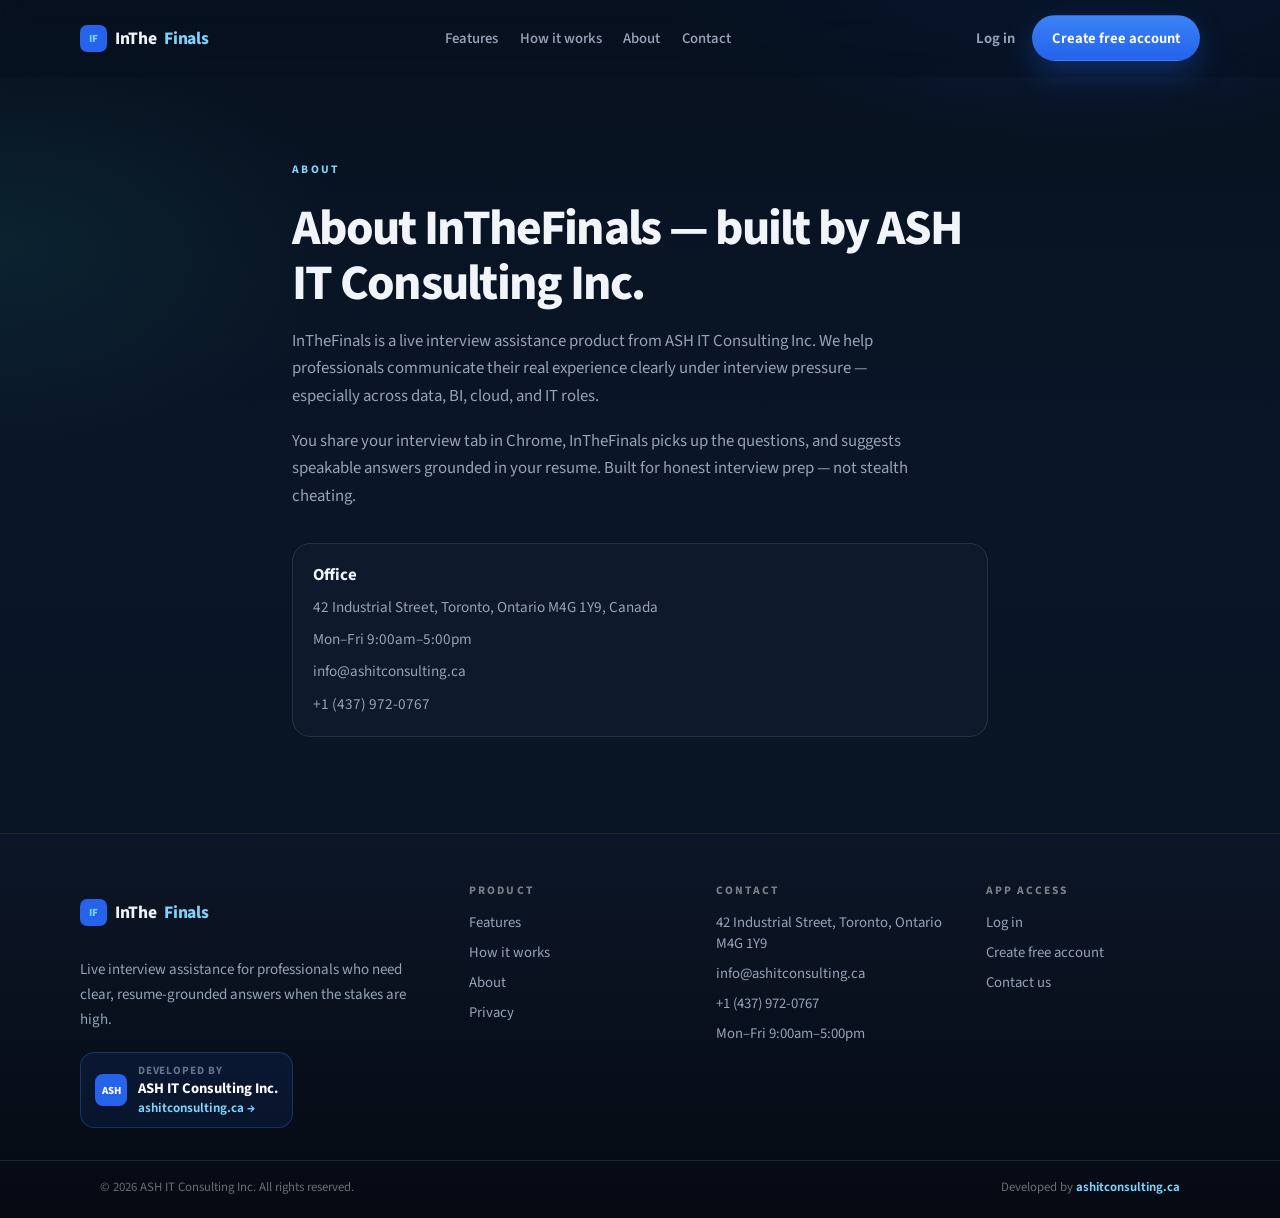
==== about/index.html @ 85ea25c9 "Add InTheFinals marketing site at $14.99 CAD/month. Cloudflare Pages deploys this repo on every push" ====
<!DOCTYPE html>
<html lang="en-CA">
<head>
  <meta charset="utf-8" />
  <meta name="viewport" content="width=device-width, initial-scale=1" />
  <title>About InTheFinals | ASH IT Consulting Inc. Toronto</title>
  <meta name="description" content="InTheFinals is a live interview assistance product developed by ASH IT Consulting Inc. in Toronto, Ontario — helping professionals communicate real experience clearly under interview pressure." />
  <meta name="keywords" content="About InTheFinals, ASH IT Consulting Inc Toronto, live interview assistance company, AI interview coach Toronto, Industrial Street Toronto IT consulting" />
  <meta name="robots" content="index, follow, max-image-preview:large, max-snippet:-1, max-video-preview:-1" />
  <meta name="author" content="ASH IT Consulting Inc." />
  <meta name="geo.region" content="CA-ON" />
  <meta name="geo.placename" content="Toronto" />
  <link rel="canonical" href="https://inthefinals.ai/about/" />
  <link rel="alternate" hreflang="en-CA" href="https://inthefinals.ai/about/" />
  <link rel="alternate" hreflang="x-default" href="https://inthefinals.ai/about/" />
  <meta property="og:type" content="website" />
  <meta property="og:site_name" content="InTheFinals" />
  <meta property="og:locale" content="en_CA" />
  <meta property="og:url" content="https://inthefinals.ai/about/" />
  <meta property="og:title" content="About InTheFinals — ASH IT Consulting Inc." />
  <meta property="og:description" content="Built in Toronto by ASH IT Consulting Inc. Live interview assistance for data, BI, cloud, and IT professionals." />
  <meta property="og:image" content="https://inthefinals.ai/assets/screen-live-workspace.png" />
  <meta name="twitter:card" content="summary_large_image" />
  <meta name="twitter:title" content="About InTheFinals — ASH IT Consulting Inc." />
  <meta name="twitter:description" content="Built in Toronto by ASH IT Consulting Inc. Live interview assistance for data, BI, cloud, and IT professionals." />
  <meta name="twitter:image" content="https://inthefinals.ai/assets/screen-live-workspace.png" />
  <meta name="theme-color" content="#0a1220" />
  <link rel="icon" href="/favicon.ico" sizes="any" />
  <link rel="icon" href="/favicon.svg" type="image/svg+xml" />
  <link rel="apple-touch-icon" href="/assets/apple-touch-icon.png" />
<link rel="preconnect" href="https://fonts.googleapis.com" />
  <link rel="preconnect" href="https://fonts.gstatic.com" crossorigin />
  <link href="https://fonts.googleapis.com/css2?family=Source+Sans+3:wght@400;500;600;700;800&display=swap" rel="stylesheet" />
  <link rel="stylesheet" href="../assets/styles.css?v=20260818d" />
  <script type="application/ld+json">
  {
    "@context": "https://schema.org",
    "@type": "BreadcrumbList",
    "itemListElement": [
      { "@type": "ListItem", "position": 1, "name": "Home", "item": "https://inthefinals.ai/" },
      { "@type": "ListItem", "position": 2, "name": "About", "item": "https://inthefinals.ai/about/" }
    ]
  }
  </script>
</head>
<body>
  <header class="header"><div class="wrap header-inner">
    <a class="logo" href="../index.html"><span class="logo-mark">IF</span>InThe<span>Finals</span></a>
    <nav class="nav">
      <a href="../features/index.html">Features</a>
      <a href="../how-it-works/index.html">How it works</a>
      <a href="index.html">About</a>
      <a href="../contact/index.html">Contact</a>
          <a class="btn btn-primary mobile-cta" href="https://app.inthefinals.ai/signup">Create free account</a>
      </nav>
    <div class="actions">
      <a class="btn btn-text" href="https://app.inthefinals.ai/login">Log in</a>
      <a class="btn btn-primary" href="https://app.inthefinals.ai/signup">Create free account</a>
      <button class="menu-btn" type="button" aria-label="Open menu" aria-expanded="false"><span></span></button>
    </div>
  </div></header>
  <main class="page"><div class="wrap" style="max-width:46rem;">
    <p class="kicker rise">About</p>
    <h1 class="rise d1">About InTheFinals — built by ASH IT Consulting Inc.</h1>
    <p class="intro rise d2">InTheFinals is a live interview assistance product from ASH IT Consulting Inc. We help professionals communicate their real experience clearly under interview pressure — especially across data, BI, cloud, and IT roles.</p>
    <p class="intro reveal">You share your interview tab in Chrome, InTheFinals picks up the questions, and suggests speakable answers grounded in your resume. Built for honest interview prep — not stealth cheating.</p>
    <div class="card reveal" style="margin-top:2rem;">
      <h3>Office</h3>
      <p>42 Industrial Street, Toronto, Ontario M4G 1Y9, Canada</p>
      <p>Mon–Fri 9:00am–5:00pm</p>
      <p>info@ashitconsulting.ca</p>
      <p>+1 (437) 972-0767</p>
    </div>
  </div></main>
  <footer class="footer">
    <div class="wrap footer-inner">
      <div class="footer-brand">
        <p class="logo"><span class="logo-mark">IF</span>InThe<span>Finals</span></p>
        <p class="footer-blurb">Live interview assistance for professionals who need clear, resume-grounded answers when the stakes are high.</p>
        <a class="footer-credit" href="https://ashitconsulting.ca" target="_blank" rel="noreferrer">
          <span class="footer-credit-mark">ASH</span>
          <span class="footer-credit-text">
            <small>Developed by</small>
            <strong>ASH IT Consulting Inc.</strong>
            <span>ashitconsulting.ca →</span>
          </span>
        </a>
      </div>
      <div>
        <h3>Product</h3>
        <ul>
          <li><a href="../features/index.html">Features</a></li>
          <li><a href="../how-it-works/index.html">How it works</a></li>
          <li><a href="../about/index.html">About</a></li>
          <li><a href="../privacy/index.html">Privacy</a></li>
        </ul>
      </div>
      <div>
        <h3>Contact</h3>
        <ul>
          <li>42 Industrial Street, Toronto, Ontario M4G 1Y9</li>
          <li><a href="mailto:info@ashitconsulting.ca">info@ashitconsulting.ca</a></li>
          <li><a href="tel:+14379720767">+1 (437) 972-0767</a></li>
          <li>Mon–Fri 9:00am–5:00pm</li>
        </ul>
      </div>
      <div>
        <h3>App access</h3>
        <ul>
          <li><a href="https://app.inthefinals.ai/login">Log in</a></li>
          <li><a href="https://app.inthefinals.ai/signup">Create free account</a></li>
          <li><a href="../contact/index.html">Contact us</a></li>
        </ul>
      </div>
    </div>
    <div class="footer-bottom">
      <div class="wrap footer-bottom-inner">
        <span>© 2026 ASH IT Consulting Inc. All rights reserved.</span>
        <span>Developed by <a href="https://ashitconsulting.ca" target="_blank" rel="noreferrer">ashitconsulting.ca</a></span>
      </div>
    </div>
  </footer>
  <script src="../assets/site.js?v=20260818d"></script>
</body>
</html>
---- assets/styles.css ----
:root {
  --bg: #07111f;
  --bg-2: #0a1628;
  --panel: rgba(17, 27, 46, 0.82);
  --panel-solid: #111b2e;
  --line: rgba(255, 255, 255, 0.1);
  --line-blue: rgba(59, 130, 246, 0.28);
  --text: #f1f5f9;
  --muted: #94a3b8;
  --muted-2: #64748b;
  --accent: #2563eb;
  --accent-2: #3b82f6;
  --sky: #7dd3fc;
  --teal: #2dd4bf;
  --emerald: #34d399;
  --shadow: 0 30px 80px rgba(0, 0, 0, 0.45);
  --font: "Source Sans 3", "Segoe UI", sans-serif;
  --ease: cubic-bezier(0.22, 1, 0.36, 1);
  --radius: 1.1rem;
  --wrap: 1120px;
  --pad: 1.25rem;
}

* { box-sizing: border-box; }
html { scroll-behavior: smooth; }
body {
  margin: 0;
  min-height: 100vh;
  color: var(--text);
  font-family: var(--font);
  background:
    radial-gradient(900px 480px at 85% -10%, rgba(37, 99, 235, 0.22), transparent 55%),
    radial-gradient(700px 420px at 0% 20%, rgba(45, 212, 191, 0.08), transparent 50%),
    linear-gradient(180deg, #07111f 0%, #0a1628 40%, #07111f 100%);
  overflow-x: hidden;
  max-width: 100%;
}
a { color: inherit; text-decoration: none; }
::selection { background: rgba(37, 99, 235, 0.4); color: #fff; }
img { max-width: 100%; height: auto; display: block; }
.wrap {
  width: 100%;
  max-width: var(--wrap);
  margin-inline: auto;
  padding-inline: var(--pad);
}
h1, h2, h3, p, li, .lead, .intro, .footer-blurb, .form-card-lead {
  overflow-wrap: break-word;
  word-wrap: break-word;
}
.accent { color: var(--sky); }
.muted { color: var(--muted); }

/* Header */
.header {
  position: sticky; top: 0; z-index: 60;
  border-bottom: 1px solid transparent;
  background: rgba(7, 17, 31, 0.55);
  backdrop-filter: blur(16px);
  -webkit-backdrop-filter: blur(16px);
  transition: background 0.25s ease, border-color 0.25s ease;
}
.header.scrolled {
  background: rgba(7, 17, 31, 0.92);
  border-bottom-color: var(--line);
}
.header-inner {
  display: flex; align-items: center; justify-content: space-between; gap: 1rem;
  padding: 0.95rem 0;
}
.logo {
  display: inline-flex; align-items: center; gap: 0.5rem;
  font-weight: 750; letter-spacing: -0.02em; font-size: 1.1rem;
  min-width: 0;
}
.logo span { color: var(--sky); }
.logo-mark {
  width: 1.7rem; height: 1.7rem; border-radius: 0.45rem;
  display: grid; place-items: center;
  background: var(--accent); color: #fff;
  font-size: 0.68rem; font-weight: 800;
}
.nav { display: none; gap: 1.35rem; align-items: center; color: var(--muted); font-size: 0.92rem; font-weight: 550; }
.nav a:hover { color: #fff; }
.actions { display: flex; gap: 0.45rem; align-items: center; flex-shrink: 0; }
.menu-btn {
  display: inline-flex; align-items: center; justify-content: center;
  width: 2.4rem; height: 2.4rem; border-radius: 0.65rem;
  border: 1px solid var(--line); background: rgba(255,255,255,0.04);
  color: #fff; cursor: pointer;
}
.menu-btn span,
.menu-btn span::before,
.menu-btn span::after {
  display: block; width: 1rem; height: 1.5px; background: currentColor; position: relative;
}
.menu-btn span::before,
.menu-btn span::after { content: ""; position: absolute; left: 0; }
.menu-btn span::before { top: -5px; }
.menu-btn span::after { top: 5px; }
.nav .mobile-cta { display: none; }

.btn {
  display: inline-flex; align-items: center; justify-content: center; gap: 0.4rem;
  border-radius: 999px; padding: 0.72rem 1.2rem; font-size: 0.92rem; font-weight: 650;
  border: 1px solid transparent; cursor: pointer;
  transition: transform 0.2s var(--ease), background 0.2s ease, border-color 0.2s ease, box-shadow 0.2s ease;
}
.btn:hover { transform: translateY(-1px); }
.btn-primary {
  background: linear-gradient(180deg, var(--accent-2), var(--accent));
  color: #fff; box-shadow: 0 12px 30px rgba(37, 99, 235, 0.32);
}
.btn-primary:hover { box-shadow: 0 16px 36px rgba(37, 99, 235, 0.4); }
.btn-ghost {
  border-color: rgba(255,255,255,0.14); background: rgba(255,255,255,0.04); color: #fff;
}
.btn-ghost:hover { background: rgba(255,255,255,0.08); }
.btn-text { color: var(--muted); padding-inline: 0.5rem; }
.btn-text:hover { color: #fff; }

/* Hero */
.hero {
  position: relative;
  padding: clamp(3.2rem, 7vw, 5.5rem) 0 clamp(4rem, 8vw, 6rem);
  overflow: hidden;
}
.hero-grid {
  position: relative; z-index: 1;
  display: grid; gap: 2.75rem; align-items: center;
}
.kicker {
  display: inline-flex; align-items: center; gap: 0.5rem;
  font-size: 0.72rem; font-weight: 750; letter-spacing: 0.2em;
  text-transform: uppercase; color: var(--sky);
}
.live-dot {
  width: 0.48rem; height: 0.48rem; border-radius: 50%; background: var(--emerald);
  box-shadow: 0 0 0 0 rgba(52, 211, 153, 0.5);
  animation: pulse 1.8s ease-out infinite;
}
h1 {
  margin: 0.9rem 0 0;
  font-size: clamp(2.15rem, 6vw, 4.1rem);
  line-height: 1.12; letter-spacing: -0.035em; font-weight: 750;
  max-width: 100%;
}
.lead {
  margin: 1.2rem 0 0; max-width: 34rem;
  font-size: clamp(1.05rem, 2vw, 1.2rem); line-height: 1.65; color: var(--muted);
}
.cta-row {
  display: flex; flex-wrap: wrap; gap: 0.75rem; align-items: center; margin-top: 1.8rem;
}
.trust-line {
  margin-top: 1.4rem; color: var(--muted-2); font-size: 0.9rem;
}
.trust-line a { color: var(--sky); font-weight: 650; }

.spotlight {
  position: absolute; width: min(420px, 70vw); height: min(420px, 70vw); border-radius: 50%;
  background: radial-gradient(circle, rgba(37,99,235,0.28), transparent 70%);
  filter: blur(10px); pointer-events: none;
  top: 8%; right: 0;
  animation: floatSpot 10s ease-in-out infinite;
  z-index: 0;
}
.grid-fade {
  position: absolute; inset: 0; pointer-events: none;
  background-image:
    linear-gradient(rgba(255,255,255,0.03) 1px, transparent 1px),
    linear-gradient(90deg, rgba(255,255,255,0.03) 1px, transparent 1px);
  background-size: 48px 48px;
  mask-image: radial-gradient(ellipse 70% 55% at 50% 30%, black 10%, transparent 75%);
}

/* Product mock — keep subtle 3D, padded so it never clips */
.product-stage {
  position: relative;
  padding: 1.25rem 0.75rem 1.75rem;
  perspective: 1400px;
  overflow: visible;
  z-index: 1;
}
.product-glow {
  position: absolute; inset: 10% 5% auto; height: 50%;
  background: radial-gradient(circle, rgba(37,99,235,0.35), transparent 70%);
  filter: blur(24px); pointer-events: none;
}
.product-frame {
  position: relative;
  border: 1px solid var(--line);
  background: linear-gradient(180deg, rgba(17,27,46,0.95), rgba(10,18,32,0.98));
  border-radius: 1.35rem;
  box-shadow: var(--shadow);
  overflow: hidden;
  transform: rotateY(-8deg) rotateX(4deg) translateZ(0);
  transform-style: preserve-3d;
  transition: transform 0.6s var(--ease);
  animation: float3d 7s ease-in-out infinite;
}
.product-frame:hover {
  transform: rotateY(-2deg) rotateX(1deg) translateZ(12px);
  animation: none;
}
.product-top {
  display: flex; align-items: center; justify-content: space-between; gap: 0.75rem;
  padding: 0.85rem 1rem; background: rgba(13,22,40,0.95); border-bottom: 1px solid var(--line);
}
.dots { display: flex; gap: 0.35rem; }
.dots span { width: 0.48rem; height: 0.48rem; border-radius: 50%; background: rgba(255,255,255,0.16); }
.product-title { font-size: 0.78rem; color: var(--muted); font-weight: 650; }
.status-pill {
  display: inline-flex; align-items: center; gap: 0.4rem;
  padding: 0.28rem 0.65rem; border-radius: 999px;
  border: 1px solid rgba(16,185,129,0.4); background: rgba(16,185,129,0.1);
  color: #6ee7b7; font-size: 0.72rem; font-weight: 750;
}
.product-body { display: grid; gap: 0.75rem; padding: 0.9rem; }
.panel {
  border: 1px solid var(--line); background: var(--panel-solid);
  border-radius: var(--radius); padding: 0.85rem 0.95rem;
}
.panel.answer {
  background: #121c31; border-color: var(--line-blue);
  box-shadow: 0 12px 28px rgba(0,0,0,0.25);
}
.panel .label {
  font-size: 0.66rem; letter-spacing: 0.16em; text-transform: uppercase;
  color: var(--muted-2); font-weight: 750;
}
.panel .q, .panel .a {
  margin: 0.45rem 0 0; font-size: 0.92rem; line-height: 1.5; color: #e2e8f0;
}
.panel .a { color: #cbd5e1; }
.wave {
  display: flex; align-items: flex-end; gap: 3px; height: 1.5rem; margin-top: 0.65rem;
}
.wave i {
  width: 3px; border-radius: 2px; background: var(--teal);
  animation: bars 1.1s ease-in-out infinite;
}
.wave i:nth-child(odd) { height: 40%; }
.wave i:nth-child(even) { height: 85%; }
.wave i:nth-child(3n) { height: 55%; animation-delay: 0.15s; }
.seg {
  display: inline-flex; gap: 0.2rem; margin-top: 0.7rem;
  padding: 0.2rem; border-radius: 999px; background: rgba(0,0,0,0.35);
}
.seg span {
  font-size: 0.68rem; font-weight: 750; padding: 0.28rem 0.55rem;
  border-radius: 999px; color: var(--muted);
}
.seg span.on { background: var(--accent); color: #fff; }
.typing-cursor {
  display: inline-block; width: 2px; height: 0.95em; margin-left: 2px;
  background: var(--sky); vertical-align: text-bottom; animation: blink 1s steps(1) infinite;
}

/* Sections */
.section { padding: clamp(3.5rem, 7vw, 5.5rem) 0; }
.section.band {
  border-block: 1px solid var(--line);
  background: rgba(0,0,0,0.18);
}
.section-head { max-width: 40rem; margin-bottom: 2rem; }
.section-head h2 {
  margin: 0.65rem 0 0;
  font-size: clamp(1.7rem, 4vw, 2.55rem);
  letter-spacing: -0.03em; line-height: 1.12; font-weight: 750;
}
.section-head p { margin: 0.85rem 0 0; color: var(--muted); line-height: 1.65; font-size: 1.05rem; }

.proof {
  display: flex; flex-wrap: wrap; gap: 0.75rem 1.25rem;
  color: var(--muted); font-size: 0.92rem;
}
.proof strong { color: #e2e8f0; font-weight: 650; }

.flow {
  display: grid; gap: 0.85rem;
}
.flow-step {
  display: grid; gap: 0.35rem;
  border: 1px solid var(--line); background: var(--panel);
  border-radius: 1.15rem; padding: 1.15rem 1.2rem;
}
.flow-step .n { color: var(--sky); font-weight: 800; font-size: 0.85rem; letter-spacing: 0.08em; }
.flow-step h3 { margin: 0; font-size: 1.1rem; letter-spacing: -0.02em; }
.flow-step p { margin: 0; color: var(--muted); line-height: 1.55; font-size: 0.95rem; }

.compare {
  display: grid; gap: 1rem;
}
.compare-tabs {
  display: inline-flex; gap: 0.25rem; padding: 0.25rem;
  border-radius: 999px; background: rgba(0,0,0,0.35); border: 1px solid var(--line);
}
.compare-tabs button {
  border: 0; background: transparent; color: var(--muted);
  padding: 0.55rem 0.95rem; border-radius: 999px; font: inherit; font-weight: 650; cursor: pointer;
}
.compare-tabs button.on { background: var(--accent); color: #fff; }
.compare-card {
  border: 1px solid var(--line); background: var(--panel-solid);
  border-radius: 1.25rem; padding: 1.35rem; min-height: 11rem;
}
.compare-card h3 { margin: 0 0 0.65rem; font-size: 1.05rem; }
.compare-card p { margin: 0; color: var(--muted); line-height: 1.6; }
.compare-card[data-panel="generic"] { display: none; }
.compare-card.show { display: block; }
.compare-card.good { border-color: var(--line-blue); }

.bento {
  display: grid; gap: 1rem;
}
.bento-card {
  border: 1px solid var(--line);
  background: linear-gradient(180deg, rgba(17,27,46,0.95), rgba(10,18,32,0.8));
  border-radius: 1.25rem; padding: 1.3rem;
  transition: transform 0.25s var(--ease), border-color 0.25s ease;
}
.bento-card:hover { transform: translateY(-3px); border-color: rgba(59,130,246,0.35); }
.bento-card .icon {
  width: 2.2rem; height: 2.2rem; border-radius: 0.65rem; margin-bottom: 0.85rem;
  display: grid; place-items: center;
  background: rgba(37,99,235,0.15); border: 1px solid rgba(59,130,246,0.28);
  color: var(--sky); font-size: 0.8rem; font-weight: 800;
}
.bento-card h3 { margin: 0; font-size: 1.15rem; letter-spacing: -0.02em; }
.bento-card p { margin: 0.55rem 0 0; color: var(--muted); line-height: 1.55; font-size: 0.95rem; }

.marquee {
  position: relative;
  overflow: hidden;
  border-block: 1px solid var(--line);
  background: rgba(0,0,0,0.2);
  height: 3.25rem;
  width: 100%;
  max-width: 100%;
  -webkit-mask-image: linear-gradient(90deg, transparent, #000 8%, #000 92%, transparent);
  mask-image: linear-gradient(90deg, transparent, #000 8%, #000 92%, transparent);
}
.marquee-track {
  position: absolute;
  top: 0; left: 0;
  display: flex; align-items: center; gap: 2rem;
  height: 100%;
  width: max-content;
  max-width: none;
  padding-inline: 1rem;
  animation: marquee 28s linear infinite;
  color: var(--muted); font-weight: 650; letter-spacing: 0.04em;
  white-space: nowrap;
  will-change: transform;
}
.marquee-track span {
  flex: 0 0 auto;
  white-space: nowrap;
}
.marquee-track span::after { content: " ·"; margin-left: 2rem; color: var(--muted-2); }

.steps {
  display: grid;
  gap: 0.9rem;
  grid-template-columns: minmax(0, 1fr);
  width: 100%;
}
.step {
  display: flex; flex-direction: column; gap: 0.5rem;
  border: 1px solid var(--line); background: var(--panel);
  border-radius: 1.15rem; padding: 1.2rem 1.25rem;
  min-width: 0; width: 100%;
  box-sizing: border-box;
}
.step .n { color: var(--sky); font-size: 1.35rem; font-weight: 800; letter-spacing: -0.03em; }
.step h3 { margin: 0; font-size: 1.1rem; max-width: 100%; }
.step p {
  margin: 0; color: var(--muted); line-height: 1.55;
  max-width: 100%; width: 100%;
  overflow-wrap: break-word;
}

.pricing {
  border: 1px solid var(--line-blue);
  background:
    radial-gradient(600px 240px at 100% 0%, rgba(37,99,235,0.22), transparent 60%),
    var(--panel-solid);
  border-radius: 1.5rem; padding: clamp(1.5rem, 4vw, 2.25rem);
  box-shadow: var(--shadow);
  max-width: 420px;
}
.pricing .price {
  margin: 0.35rem 0 0;
  font-size: clamp(2.6rem, 6vw, 3.4rem); font-weight: 800; letter-spacing: -0.04em;
}
.pricing .price small { font-size: 1rem; color: var(--muted); font-weight: 550; }
.pricing ul {
  list-style: none; padding: 0; margin: 1.25rem 0 0;
  display: grid; gap: 0.65rem; color: #cbd5e1; font-size: 0.95rem;
}
.pricing ul li { display: flex; gap: 0.55rem; align-items: flex-start; }
.pricing ul li::before {
  content: ""; width: 0.95rem; height: 0.95rem; margin-top: 0.2rem; flex: none;
  border-radius: 50%; border: 1px solid rgba(59,130,246,0.5);
  background: radial-gradient(circle at center, var(--accent) 35%, transparent 36%);
}

.trust-grid, .faq, .contact-grid, .features-grid, .form-layout {
  display: grid; gap: 1rem;
}
.trust-card, .faq details, .card, .form-card {
  border: 1px solid var(--line); background: var(--panel);
  border-radius: 1.15rem; padding: 1.2rem 1.25rem;
}
.trust-card h3, .card h2, .card h3 { margin: 0; font-size: 1.05rem; }
.trust-card p, .card p { margin: 0.55rem 0 0; color: var(--muted); line-height: 1.55; font-size: 0.95rem; }
.faq details summary {
  cursor: pointer; font-weight: 700; list-style: none;
}
.faq details summary::-webkit-details-marker { display: none; }
.faq details p { margin: 0.75rem 0 0; color: var(--muted); line-height: 1.6; }

.final-cta {
  text-align: center;
  border: 1px solid var(--line); border-radius: 1.5rem;
  padding: clamp(2rem, 5vw, 3.25rem) 1.5rem;
  background:
    radial-gradient(700px 260px at 50% 0%, rgba(37,99,235,0.22), transparent 65%),
    var(--panel-solid);
}
.final-cta h2 {
  margin: 0; font-size: clamp(1.7rem, 4vw, 2.4rem);
  letter-spacing: -0.03em; font-weight: 750;
}
.final-cta p { margin: 0.85rem auto 0; max-width: 34rem; color: var(--muted); line-height: 1.6; }

/* Inner pages / form */
.page { padding: clamp(3rem, 6vw, 4.5rem) 0 5rem; }
.page h1 {
  margin: 0.7rem 0 0; max-width: none;
  font-size: clamp(2.1rem, 5vw, 3.1rem);
}
.page .intro { margin-top: 1rem; max-width: 40rem; color: var(--muted); line-height: 1.65; font-size: 1.05rem; }
.checklist { margin: 1.4rem 0 0; padding: 0; list-style: none; display: grid; gap: 0.7rem; }
.checklist li {
  display: flex; gap: 0.7rem; align-items: flex-start;
  color: #cbd5e1; font-size: 0.95rem; line-height: 1.45;
  min-width: 0;
}
.checklist li > * { min-width: 0; }
.checklist li::before {
  content: ""; width: 1.1rem; height: 1.1rem; margin-top: 0.15rem; flex: none;
  border-radius: 50%;
  background: radial-gradient(circle at center, var(--accent) 35%, transparent 36%), rgba(37,99,235,0.2);
  border: 1px solid rgba(59,130,246,0.45);
}
.form-card-title { margin: 0 0 0.35rem; font-size: 1.2rem; font-weight: 750; }
.form-card-lead { margin: 0 0 1.15rem; color: var(--muted); font-size: 0.92rem; line-height: 1.5; }
.field { display: grid; gap: 0.4rem; margin-bottom: 1rem; }
.field span { font-size: 0.82rem; font-weight: 700; color: #cbd5e1; }
.field input {
  width: 100%; border: 1px solid var(--line); background: rgba(10,18,32,0.75);
  color: var(--text); border-radius: 0.75rem; padding: 0.85rem 0.95rem; font: inherit;
  outline: none;
}
.field input:focus {
  border-color: rgba(59,130,246,0.55);
  box-shadow: 0 0 0 3px rgba(37,99,235,0.2);
}
.form-submit { width: 100%; display: inline-flex; justify-content: center; box-sizing: border-box; }
.form-note { margin: 1rem 0 0; text-align: center; color: var(--muted-2); font-size: 0.85rem; }
.form-alert { margin-bottom: 1rem; padding: 0.85rem 1rem; border-radius: 0.85rem; font-size: 0.92rem; }
.form-alert.ok { border: 1px solid rgba(16,185,129,0.35); background: rgba(16,185,129,0.12); color: #a7f3d0; }
.form-alert.err { border: 1px solid rgba(248,113,113,0.35); background: rgba(239,68,68,0.12); color: #fecaca; }
.hp { position: absolute; left: -9999px; width: 1px; height: 1px; overflow: hidden; }
.access-card {
  border: 1px solid var(--line-blue);
  background: radial-gradient(500px 220px at 100% 0%, rgba(37,99,235,0.18), transparent 60%), var(--panel-solid);
  border-radius: 1.35rem; padding: 1.5rem;
  display: flex; flex-direction: column; justify-content: space-between; gap: 1.5rem;
}
.app-link { display: block; margin-top: 0.35rem; color: var(--sky); font-size: 1.15rem; font-weight: 750; }
.stack { display: grid; gap: 0.55rem; }

/* Footer */
.footer {
  border-top: 1px solid var(--line);
  background: linear-gradient(180deg, rgba(13,22,40,0.9), rgba(5,10,18,0.98));
  margin-top: 1rem;
}
.footer-inner { padding: 3rem 0 2rem; display: grid; gap: 2rem; }
.footer-blurb { margin: 0.9rem 0 0; max-width: 28rem; color: var(--muted); line-height: 1.65; font-size: 0.94rem; }
.footer-credit {
  display: inline-flex; align-items: center; gap: 0.65rem; margin-top: 1.2rem;
  padding: 0.7rem 0.9rem; border: 1px solid rgba(59,130,246,0.28);
  background: rgba(37,99,235,0.1); border-radius: 0.9rem;
}
.footer-credit-mark {
  width: 2rem; height: 2rem; border-radius: 0.5rem; display: grid; place-items: center;
  background: var(--accent); color: #fff; font-size: 0.68rem; font-weight: 800;
}
.footer-credit-text { display: grid; gap: 0.1rem; line-height: 1.25; }
.footer-credit-text small {
  color: var(--muted-2); font-size: 0.7rem; font-weight: 700; letter-spacing: 0.08em; text-transform: uppercase;
}
.footer-credit-text strong { color: #fff; font-size: 0.92rem; }
.footer-credit-text span { color: var(--sky); font-size: 0.82rem; font-weight: 650; }
.footer h3 {
  margin: 0 0 0.85rem; font-size: 0.72rem; letter-spacing: 0.18em;
  text-transform: uppercase; color: rgba(255,255,255,0.45); font-weight: 750;
}
.footer ul { list-style: none; padding: 0; margin: 0; display: grid; gap: 0.55rem; color: var(--muted); font-size: 0.92rem; }
.footer a:hover { color: #fff; }
.footer-bottom { border-top: 1px solid var(--line); padding: 1.05rem 0 1.35rem; }
.footer-bottom-inner {
  display: flex; flex-wrap: wrap; gap: 0.75rem 1.25rem;
  align-items: center; justify-content: space-between;
  color: rgba(255,255,255,0.4); font-size: 0.8rem;
}
.footer-bottom a { color: var(--sky); font-weight: 650; }

/* Motion */
@keyframes pulse {
  0% { box-shadow: 0 0 0 0 rgba(52,211,153,0.5); }
  70% { box-shadow: 0 0 0 10px rgba(52,211,153,0); }
  100% { box-shadow: 0 0 0 0 rgba(52,211,153,0); }
}
@keyframes float {
  0%, 100% { transform: translateY(0); }
  50% { transform: translateY(-16px); }
}
@keyframes float3d {
  0%, 100% { transform: rotateY(-8deg) rotateX(4deg) translateY(0); }
  50% { transform: rotateY(-5deg) rotateX(2deg) translateY(-10px); }
}
@keyframes blink {
  0%, 45% { opacity: 1; }
  50%, 100% { opacity: 0; }
}
@keyframes bars {
  0%, 100% { transform: scaleY(0.55); opacity: 0.7; }
  50% { transform: scaleY(1); opacity: 1; }
}
@keyframes marquee {
  from { transform: translateX(0); }
  to { transform: translateX(-50%); }
}
@keyframes rise {
  from { opacity: 0; transform: translateY(22px); }
  to { opacity: 1; transform: translateY(0); }
}
.rise { animation: rise 0.85s var(--ease) both; }
.d1 { animation-delay: 0.08s; }
.d2 { animation-delay: 0.16s; }
.d3 { animation-delay: 0.24s; }
.d4 { animation-delay: 0.34s; }
/* Always visible — entrance animation is optional enhancement */
.reveal { opacity: 1; transform: none; }
html.js:not([data-reduce="1"]) .reveal.in {
  animation: rise 0.75s var(--ease) both;
}

@media (prefers-reduced-motion: reduce) {
  *, *::before, *::after {
    animation-duration: 0.01ms !important;
    animation-iteration-count: 1 !important;
    transition-duration: 0.01ms !important;
  }
  html.js .reveal.in { animation: none; }
  .product-frame { transform: none; animation: none; }
  .marquee-track { animation: none; }
}

@media (min-width: 860px) {
  .nav { display: flex; }
  .menu-btn { display: none; }
  .hero-grid { grid-template-columns: minmax(0, 1.05fr) minmax(0, 0.95fr); gap: 2.5rem; }
  .flow { grid-template-columns: repeat(3, minmax(0, 1fr)); }
  .bento { grid-template-columns: repeat(2, minmax(0, 1fr)); }
  .bento-card.wide { grid-column: 1 / -1; }
  .steps { grid-template-columns: repeat(3, minmax(0, 1fr)); }
  .trust-grid { grid-template-columns: repeat(3, minmax(0, 1fr)); }
  .faq { grid-template-columns: minmax(0, 1fr) minmax(0, 1fr); }
  .features-grid { grid-template-columns: repeat(3, minmax(0, 1fr)); }
  .contact-grid, .form-layout { grid-template-columns: minmax(0, 1fr) minmax(0, 1.05fr); gap: 2rem; }
  .footer-inner { grid-template-columns: minmax(0, 1.5fr) minmax(0, 0.9fr) minmax(0, 1fr) minmax(0, 0.9fr); }
  .compare { max-width: 640px; }
}

@media (max-width: 859px) {
  .header-inner { flex-wrap: wrap; }
  .nav {
    display: none; order: 3; width: 100%; flex-direction: column; gap: 0;
    padding: 0.35rem 0 0.75rem; border-top: 1px solid var(--line); margin-top: 0.35rem;
  }
  .nav.open { display: flex; }
  .nav a {
    padding: 0.85rem 0.2rem; border-bottom: 1px solid rgba(255,255,255,0.06);
    color: #e2e8f0; font-size: 1rem;
  }
  .nav .mobile-cta {
    display: inline-flex; margin-top: 0.75rem; width: 100%; justify-content: center;
  }
  .actions .btn-text,
  .actions .btn-primary { display: none; }
  .product-stage { padding: 0.75rem 0.15rem 1.25rem; overflow: visible; }
  .product-frame {
    transform: rotateY(-4deg) rotateX(2deg);
    animation: none;
  }
  .product-frame:hover { transform: rotateY(-1deg) rotateX(1deg); }
  h1 { max-width: 100%; font-size: clamp(1.9rem, 8.5vw, 2.6rem); }
  .lead, .intro, .page .intro { max-width: 100%; }
  .cta-row .btn { width: 100%; }
  .cta-row .btn-text { width: auto; justify-content: flex-start; }
  .page h1 { font-size: clamp(1.75rem, 7.5vw, 2.4rem); }
  .pricing { max-width: none; }
  .footer-bottom-inner { flex-direction: column; align-items: flex-start; }
  .form-layout { gap: 1.5rem; }
  .form-card, .bento-card, .step, .panel, .access-card { max-width: 100%; }
  .marquee-track { animation-duration: 36s; }
}
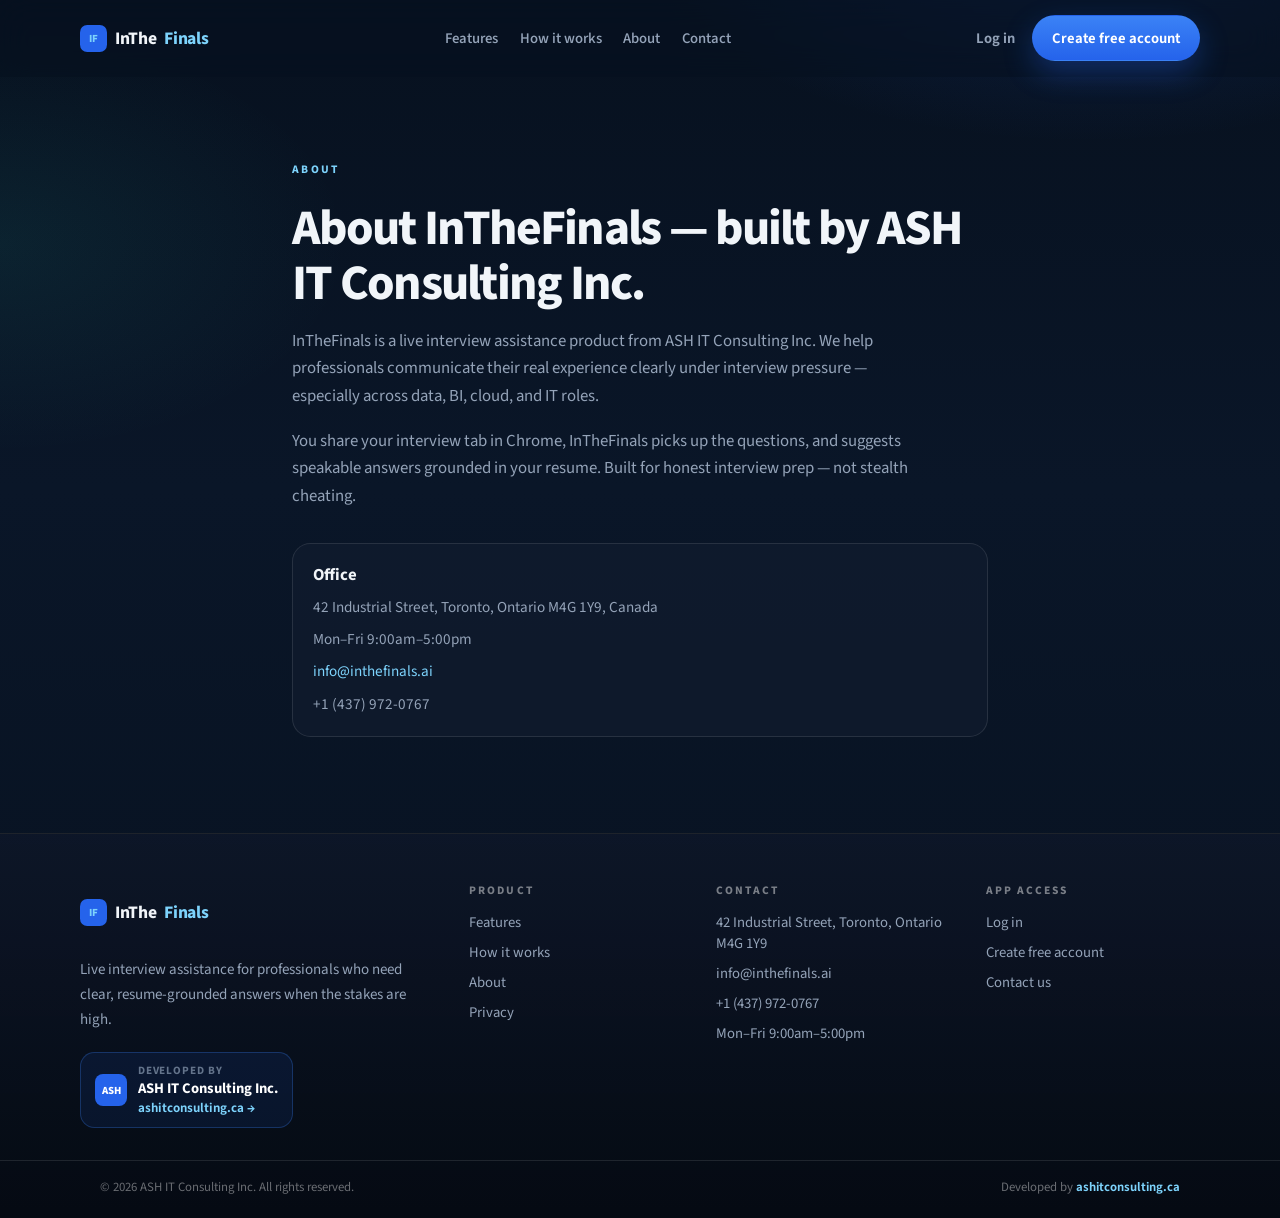
==== commit cd986781: "Clean up marketing pages: real URLs, current app links, one contact email. Product nav goes to /feat" ====
--- a/about/index.html
+++ b/about/index.html
@@ -1,6 +1,14 @@
 <!DOCTYPE html>
 <html lang="en-CA">
 <head>
+  <!-- Google tag (gtag.js) -->
+  <script async src="https://www.googletagmanager.com/gtag/js?id=G-QKNJ9WLY88"></script>
+  <script>
+    window.dataLayer = window.dataLayer || [];
+    function gtag(){dataLayer.push(arguments);}
+    gtag('js', new Date());
+    gtag('config', 'G-QKNJ9WLY88');
+  </script>
   <meta charset="utf-8" />
   <meta name="viewport" content="width=device-width, initial-scale=1" />
   <title>About InTheFinals | ASH IT Consulting Inc. Toronto</title>
@@ -24,7 +32,7 @@
   <meta name="twitter:title" content="About InTheFinals — ASH IT Consulting Inc." />
   <meta name="twitter:description" content="Built in Toronto by ASH IT Consulting Inc. Live interview assistance for data, BI, cloud, and IT professionals." />
   <meta name="twitter:image" content="https://inthefinals.ai/assets/screen-live-workspace.png" />
-  <meta name="theme-color" content="#0a1220" />
+  <meta name="theme-color" content="#07111f" />
   <link rel="icon" href="/favicon.ico" sizes="any" />
   <link rel="icon" href="/favicon.svg" type="image/svg+xml" />
   <link rel="apple-touch-icon" href="/assets/apple-touch-icon.png" />
@@ -45,12 +53,12 @@
 </head>
 <body>
   <header class="header"><div class="wrap header-inner">
-    <a class="logo" href="../index.html"><span class="logo-mark">IF</span>InThe<span>Finals</span></a>
-    <nav class="nav">
-      <a href="../features/index.html">Features</a>
-      <a href="../how-it-works/index.html">How it works</a>
-      <a href="index.html">About</a>
-      <a href="../contact/index.html">Contact</a>
+    <a class="logo" href="/"><span class="logo-mark">IF</span>InThe<span>Finals</span></a>
+    <nav class="nav" aria-label="Primary">
+      <a href="/features/">Features</a>
+      <a href="/how-it-works/">How it works</a>
+      <a href="/about/">About</a>
+      <a href="/contact/">Contact</a>
           <a class="btn btn-primary mobile-cta" href="https://app.inthefinals.ai/signup">Create free account</a>
       </nav>
     <div class="actions">
@@ -68,7 +76,7 @@
       <h3>Office</h3>
       <p>42 Industrial Street, Toronto, Ontario M4G 1Y9, Canada</p>
       <p>Mon–Fri 9:00am–5:00pm</p>
-      <p>info@ashitconsulting.ca</p>
+      <p><a class="accent" href="mailto:info@inthefinals.ai">info@inthefinals.ai</a></p>
       <p>+1 (437) 972-0767</p>
     </div>
   </div></main>
@@ -89,17 +97,17 @@
       <div>
         <h3>Product</h3>
         <ul>
-          <li><a href="../features/index.html">Features</a></li>
-          <li><a href="../how-it-works/index.html">How it works</a></li>
-          <li><a href="../about/index.html">About</a></li>
-          <li><a href="../privacy/index.html">Privacy</a></li>
+          <li><a href="/features/">Features</a></li>
+          <li><a href="/how-it-works/">How it works</a></li>
+          <li><a href="/about/">About</a></li>
+          <li><a href="/privacy/">Privacy</a></li>
         </ul>
       </div>
       <div>
         <h3>Contact</h3>
         <ul>
           <li>42 Industrial Street, Toronto, Ontario M4G 1Y9</li>
-          <li><a href="mailto:info@ashitconsulting.ca">info@ashitconsulting.ca</a></li>
+          <li><a href="mailto:info@inthefinals.ai">info@inthefinals.ai</a></li>
           <li><a href="tel:+14379720767">+1 (437) 972-0767</a></li>
           <li>Mon–Fri 9:00am–5:00pm</li>
         </ul>
@@ -109,7 +117,7 @@
         <ul>
           <li><a href="https://app.inthefinals.ai/login">Log in</a></li>
           <li><a href="https://app.inthefinals.ai/signup">Create free account</a></li>
-          <li><a href="../contact/index.html">Contact us</a></li>
+          <li><a href="/contact/">Contact us</a></li>
         </ul>
       </div>
     </div>
